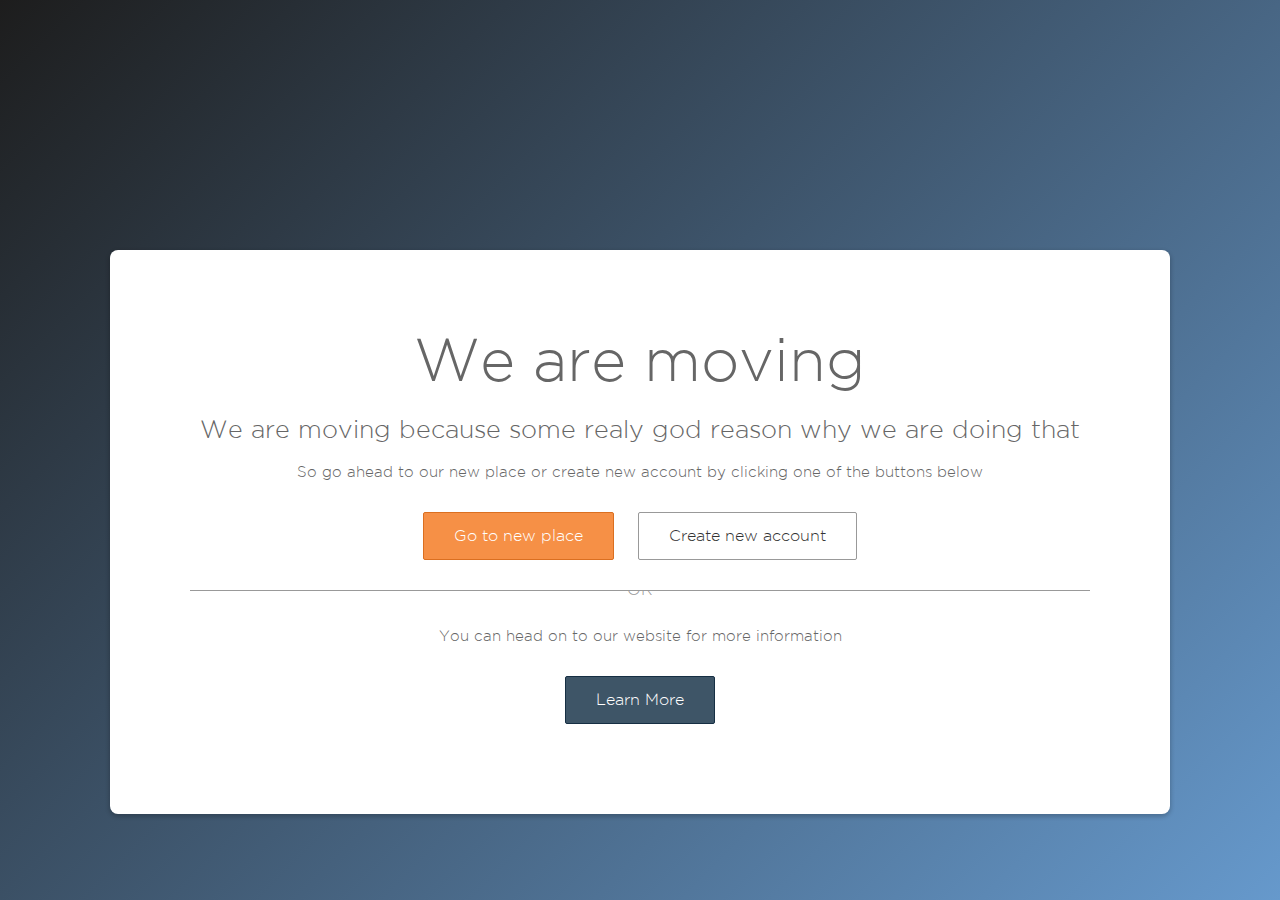
==== index.html @ e4ec1fa1 "done" ====
<!DOCTYPE html>
<html lang="en">
<head>
	<meta charset="UTF-8">
	<title>Mopt redirect</title>
	<link rel="stylesheet" href="assets/css/style.css">
</head>
<body>
	<header></header>
	<section>
		<div class="marketing">
			<h1>We are moving</h1>
			<h2>We are moving because some realy god reason why we are doing that </h2>
      <h3>So go ahead to our new place or create new account by clicking one of the buttons below</h3>
      <a href="#jhsedf" class="btn btn-primary">Go to new place</a>
      <a href="#wefwef" class="btn btn-ghost">Create new account</a>
      <hr class="or-divider">
      <h3>You can head on to our website for more information</h3>
      <a href="#wefwef" class="btn btn-secondary">Learn More</a>
		</div>
	</section>
	<footer></footer>
</body>
</html>
---- assets/css/style.css ----
@font-face { font-family: 'Gotham-Light';
    src: url('../fonts/gotham/Gotham-Light.eot');
    src: url('../fonts/gotham/Gotham-Light.eot?#iefix') format('embedded-opentype'), url('../fonts/gotham/Gotham-Light.woff') format('woff'), url('../fonts/gotham/Gotham-Light.ttf') format('truetype'), url('../fonts/gotham/Gotham-Light.svg#Gotham-Light') format('svg');
    font-style: normal;
    font-weight: normal;
    text-rendering: optimizeLegibility }

html {
  background: linear-gradient(135deg, rgba(29,29,29,1) 0%,rgba(30,87,153,1) 0%,rgba(29,29,29,1) 0%,rgb(102, 153, 204) 100%);
  height: 100%;
}

body {
  margin: 0;
  padding: 0;
  color: #f7f7f7;
}

h1, h2, h3 {
  font-family: "Gotham-Light", Verdana;
  color: #666;
  padding: 0;
  margin: 0;
}

h1 {
  font-weight: 200;
  margin-bottom: 22px;
  font-size: 60px;
  line-height: 1.1;
}

h2 {
  font-weight: 200;
  margin-bottom: 22px;
  font-size: 25px;
  line-height: 1;
}

h3 {
  font-weight: 200;
  margin-bottom: 22px;
  font-size: 15px;
  line-height: 1;
}

  header {
}

.marketing {
  text-align: center;
  margin-left: auto;
  margin-right: auto;
  margin-top: 250px;
  width: 900px;
  /*background-color: rgba(29, 29, 29, .80);*/
  background-color: white;
  border-radius: 8px;
  padding: 80px;
  box-shadow: 0 2px 4px 1px rgba(0, 0, 0, 0.2)
}

.btn {
    display: inline-block;
    padding: 15px 30px !important;
    border-radius: 2px;
    border: 1px solid;
    color: #333;
    margin: 10px;
    font-family: "Gotham-Light", Verdana;
    cursor: pointer;
    -webkit-transition-duration: 0.2s;
    -moz-transition-duration: 0.2s;
    transition-duration: 0.2s;
}

.btn-primary {
  background-color: #f69046;
  border-color: #DB6F20;
  color: white;
}

.btn-primary:hover {
  background-color: #DB6F20;
  color: white;

}

.btn-secondary {
  background-color: #3e5567;
  border-color: #162F43;
  color: white;
}

.btn-secondary:hover {
  background-color: #162F43;
  color: white;
}

.btn-ghost {
  border-color: rgba(0,0,0,0.4);
}

.btn-ghost:hover {
  background-color: #3A7959;
  color: white;
}

a {
  text-decoration: none;
  color: #333;
}

hr.or-divider {
  margin: 20px 0;
  padding: 0;
  border: none;
  border-top: 1px solid #999;
  color: #999;
}
hr.or-divider:after {
  content: "OR";
  font-family: "Gotham-Light", Verdana;
  display: inline-block;
  position: relative;
  top: -10px;
  font-size: 15;
  padding: 0 0.25em;
  background: white;
}
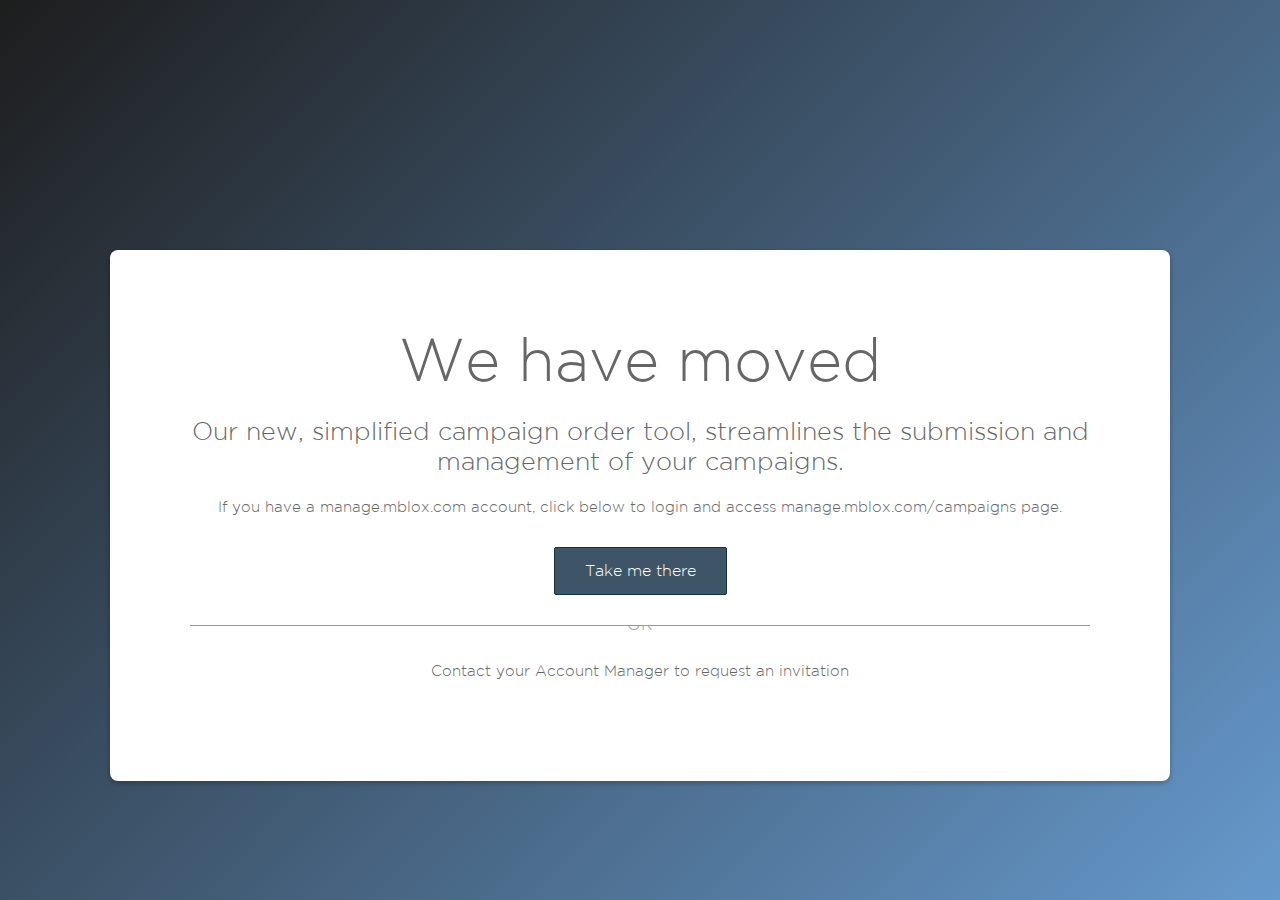
==== commit 29c34047: "Done" ====
--- a/index.html
+++ b/index.html
@@ -9,14 +9,12 @@
 	<header></header>
 	<section>
 		<div class="marketing">
-			<h1>We are moving</h1>
-			<h2>We are moving because some realy god reason why we are doing that </h2>
-      <h3>So go ahead to our new place or create new account by clicking one of the buttons below</h3>
-      <a href="#jhsedf" class="btn btn-primary">Go to new place</a>
-      <a href="#wefwef" class="btn btn-ghost">Create new account</a>
+			<h1>We have moved</h1>
+			<h2>Our new, simplified campaign order tool, streamlines the submission and management of your campaigns.</h2>
+      <h3>If you have a manage.mblox.com account, click below to login and access manage.mblox.com/campaigns page.</h3>
+      <a href="http://manage.mblox.com/campaigns" class="btn btn-secondary">Take me there</a>
       <hr class="or-divider">
-      <h3>You can head on to our website for more information</h3>
-      <a href="#wefwef" class="btn btn-secondary">Learn More</a>
+      <h3>Contact your Account Manager to request an invitation</h3>
 		</div>
 	</section>
 	<footer></footer>
--- a/assets/css/style.css
+++ b/assets/css/style.css
@@ -34,7 +34,7 @@
   font-weight: 200;
   margin-bottom: 22px;
   font-size: 25px;
-  line-height: 1;
+  line-height: 1.2;
 }
 
 h3 {
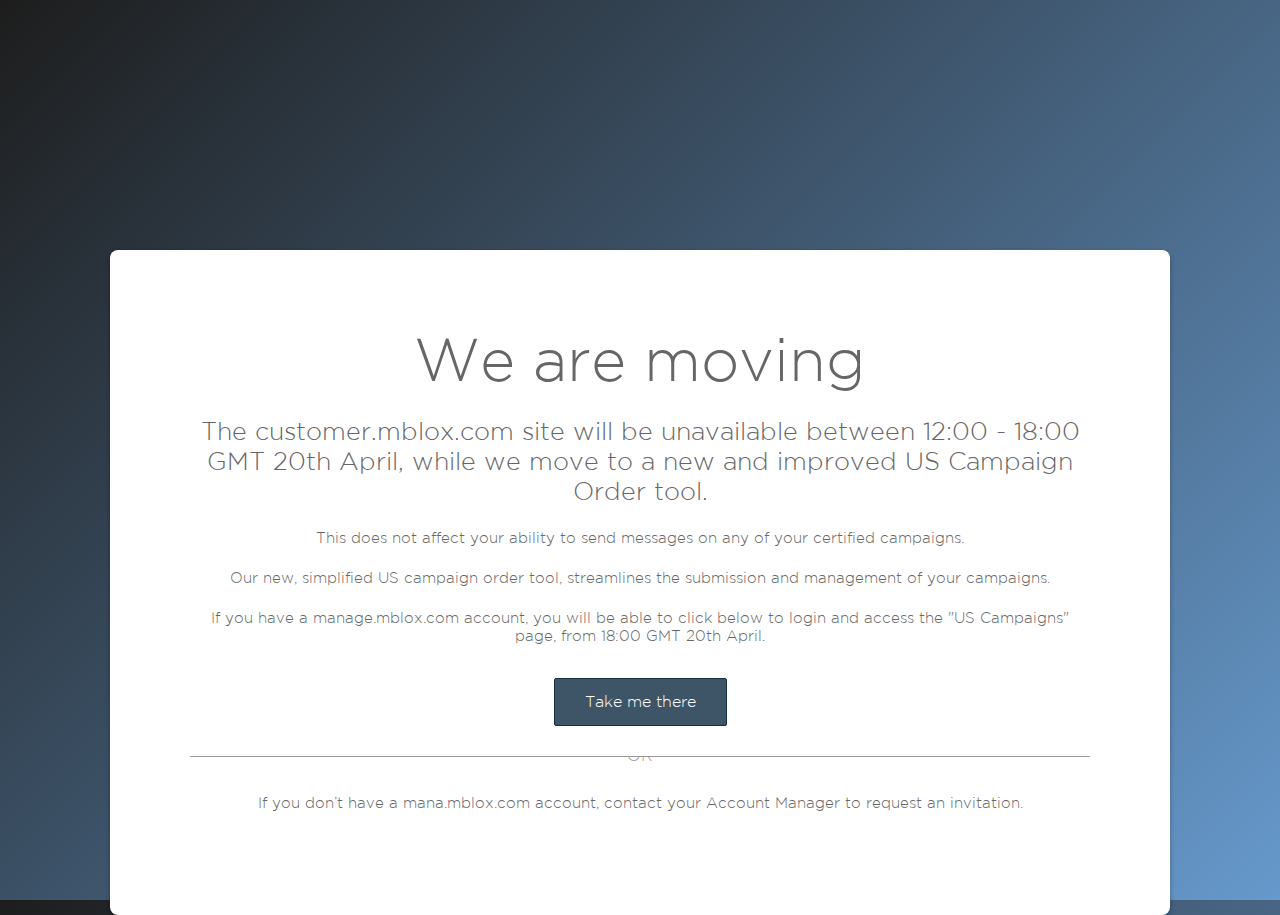
==== commit 35d7a7fc: "Additional changes to copy write" ====
--- a/index.html
+++ b/index.html
@@ -9,12 +9,18 @@
 	<header></header>
 	<section>
 		<div class="marketing">
-			<h1>We have moved</h1>
-			<h2>Our new, simplified campaign order tool, streamlines the submission and management of your campaigns.</h2>
-      <h3>If you have a manage.mblox.com account, click below to login and access manage.mblox.com/campaigns page.</h3>
+			<h1>We are moving</h1>
+			<h2>The customer.mblox.com site will be unavailable between <strong>12:00 - 18:00 GMT 20th April</strong>, while we move to a new and improved US Campaign Order tool.</h2>
+      <h3><strong>This does not affect your ability to send messages on any of your certified campaigns.</strong></h3>
+      <h3>
+        Our new, simplified US campaign order tool, streamlines the submission and management of your campaigns.
+      </h3>
+      <h3>
+        If you have a manage.mblox.com account, you will be able to click below to login and access the "US Campaigns" page, from 18:00 GMT 20th April.
+      </h3>
       <a href="http://manage.mblox.com/campaigns" class="btn btn-secondary">Take me there</a>
       <hr class="or-divider">
-      <h3>Contact your Account Manager to request an invitation</h3>
+      <h3>If you don’t have a mana.mblox.com account, contact your Account Manager to request an invitation.</h3>
 		</div>
 	</section>
 	<footer></footer>
--- a/assets/css/style.css
+++ b/assets/css/style.css
@@ -24,24 +24,28 @@
 }
 
 h1 {
-  font-weight: 200;
+  font-weight: 100;
   margin-bottom: 22px;
   font-size: 60px;
   line-height: 1.1;
 }
 
 h2 {
-  font-weight: 200;
+  font-weight: 100;
   margin-bottom: 22px;
   font-size: 25px;
   line-height: 1.2;
 }
 
 h3 {
-  font-weight: 200;
+  font-weight: 100;
   margin-bottom: 22px;
   font-size: 15px;
-  line-height: 1;
+  line-height: 1.2;
+}
+
+h3 strong {
+  font-weight: bolder;
 }
 
   header {
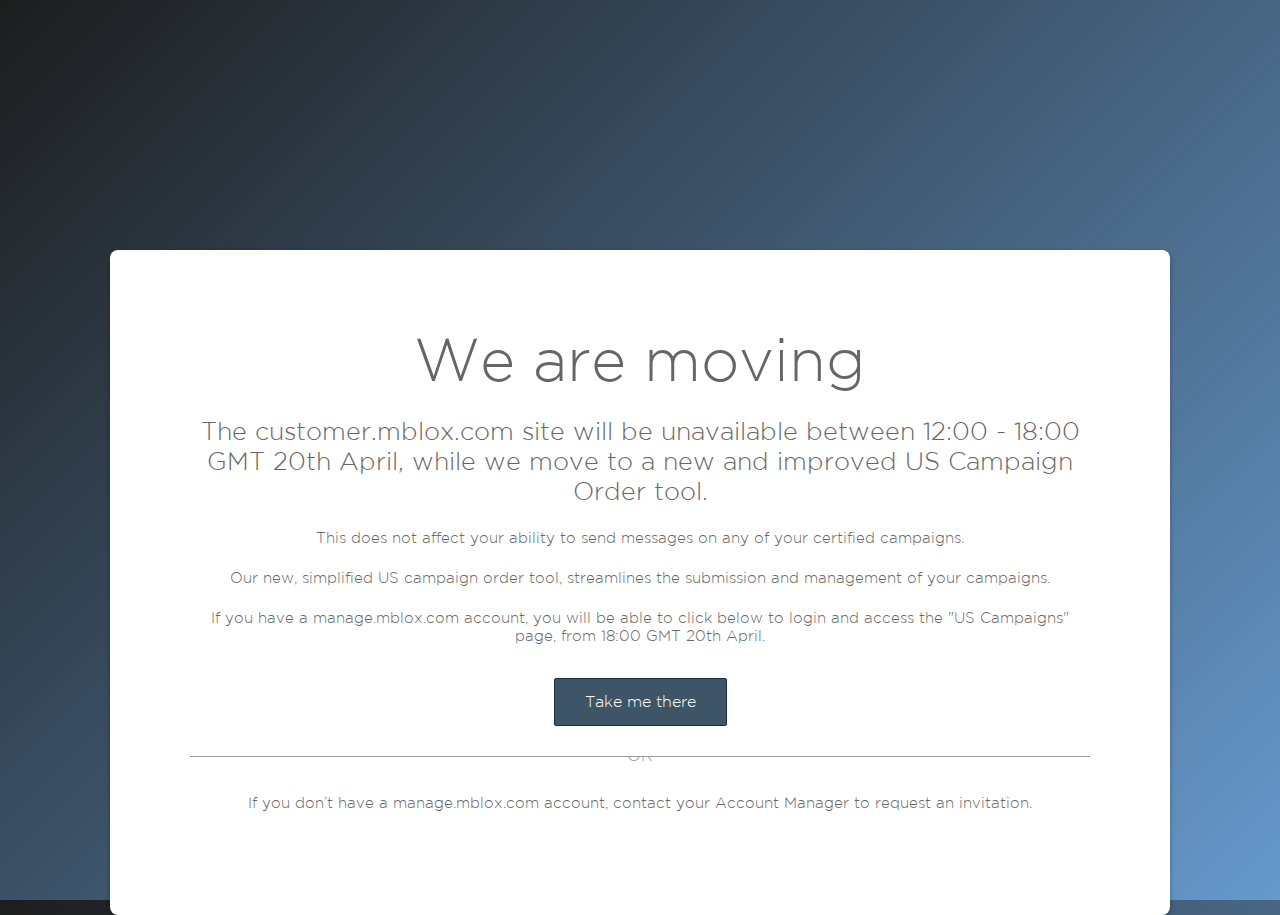
==== commit 4ec20606: "fixed typo" ====
--- a/index.html
+++ b/index.html
@@ -20,7 +20,7 @@
       </h3>
       <a href="http://manage.mblox.com/campaigns" class="btn btn-secondary">Take me there</a>
       <hr class="or-divider">
-      <h3>If you don’t have a mana.mblox.com account, contact your Account Manager to request an invitation.</h3>
+      <h3>If you don’t have a manage.mblox.com account, contact your Account Manager to request an invitation.</h3>
 		</div>
 	</section>
 	<footer></footer>
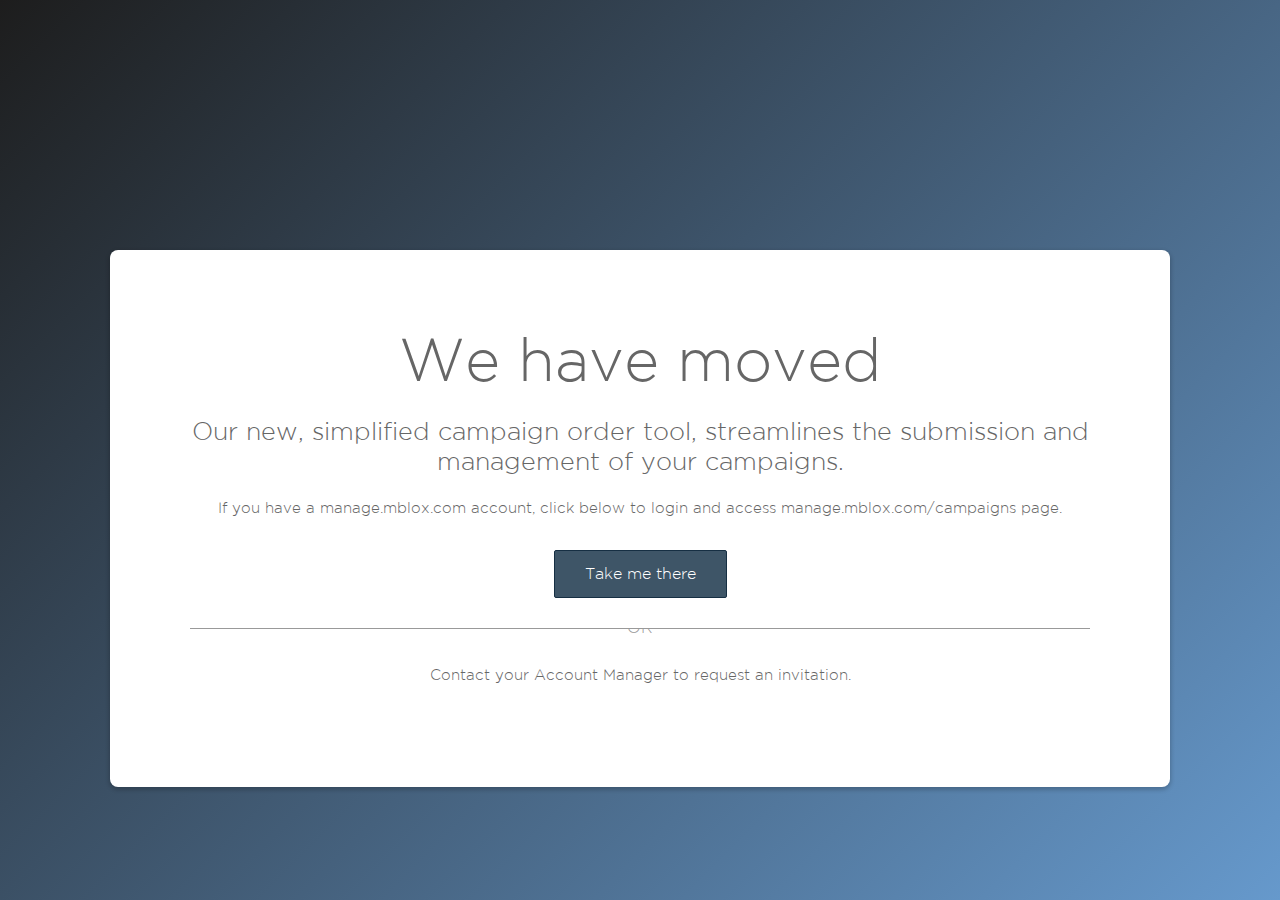
==== commit 3eaa8d67: "Changed the text to accommodate new state." ====
--- a/index.html
+++ b/index.html
@@ -9,18 +9,12 @@
 	<header></header>
 	<section>
 		<div class="marketing">
-			<h1>We are moving</h1>
-			<h2>The customer.mblox.com site will be unavailable between <strong>12:00 - 18:00 GMT 20th April</strong>, while we move to a new and improved US Campaign Order tool.</h2>
-      <h3><strong>This does not affect your ability to send messages on any of your certified campaigns.</strong></h3>
-      <h3>
-        Our new, simplified US campaign order tool, streamlines the submission and management of your campaigns.
-      </h3>
-      <h3>
-        If you have a manage.mblox.com account, you will be able to click below to login and access the "US Campaigns" page, from 18:00 GMT 20th April.
-      </h3>
+			<h1>We have moved</h1>
+			<h2>Our new, simplified campaign order tool, streamlines the submission and management of your campaigns.</h2>
+      <h3>If you have a manage.mblox.com account, click below to login and access manage.mblox.com/campaigns page.</h3>
       <a href="http://manage.mblox.com/campaigns" class="btn btn-secondary">Take me there</a>
       <hr class="or-divider">
-      <h3>If you don’t have a manage.mblox.com account, contact your Account Manager to request an invitation.</h3>
+      <h3>Contact your Account Manager to request an invitation.</h3>
 		</div>
 	</section>
 	<footer></footer>
